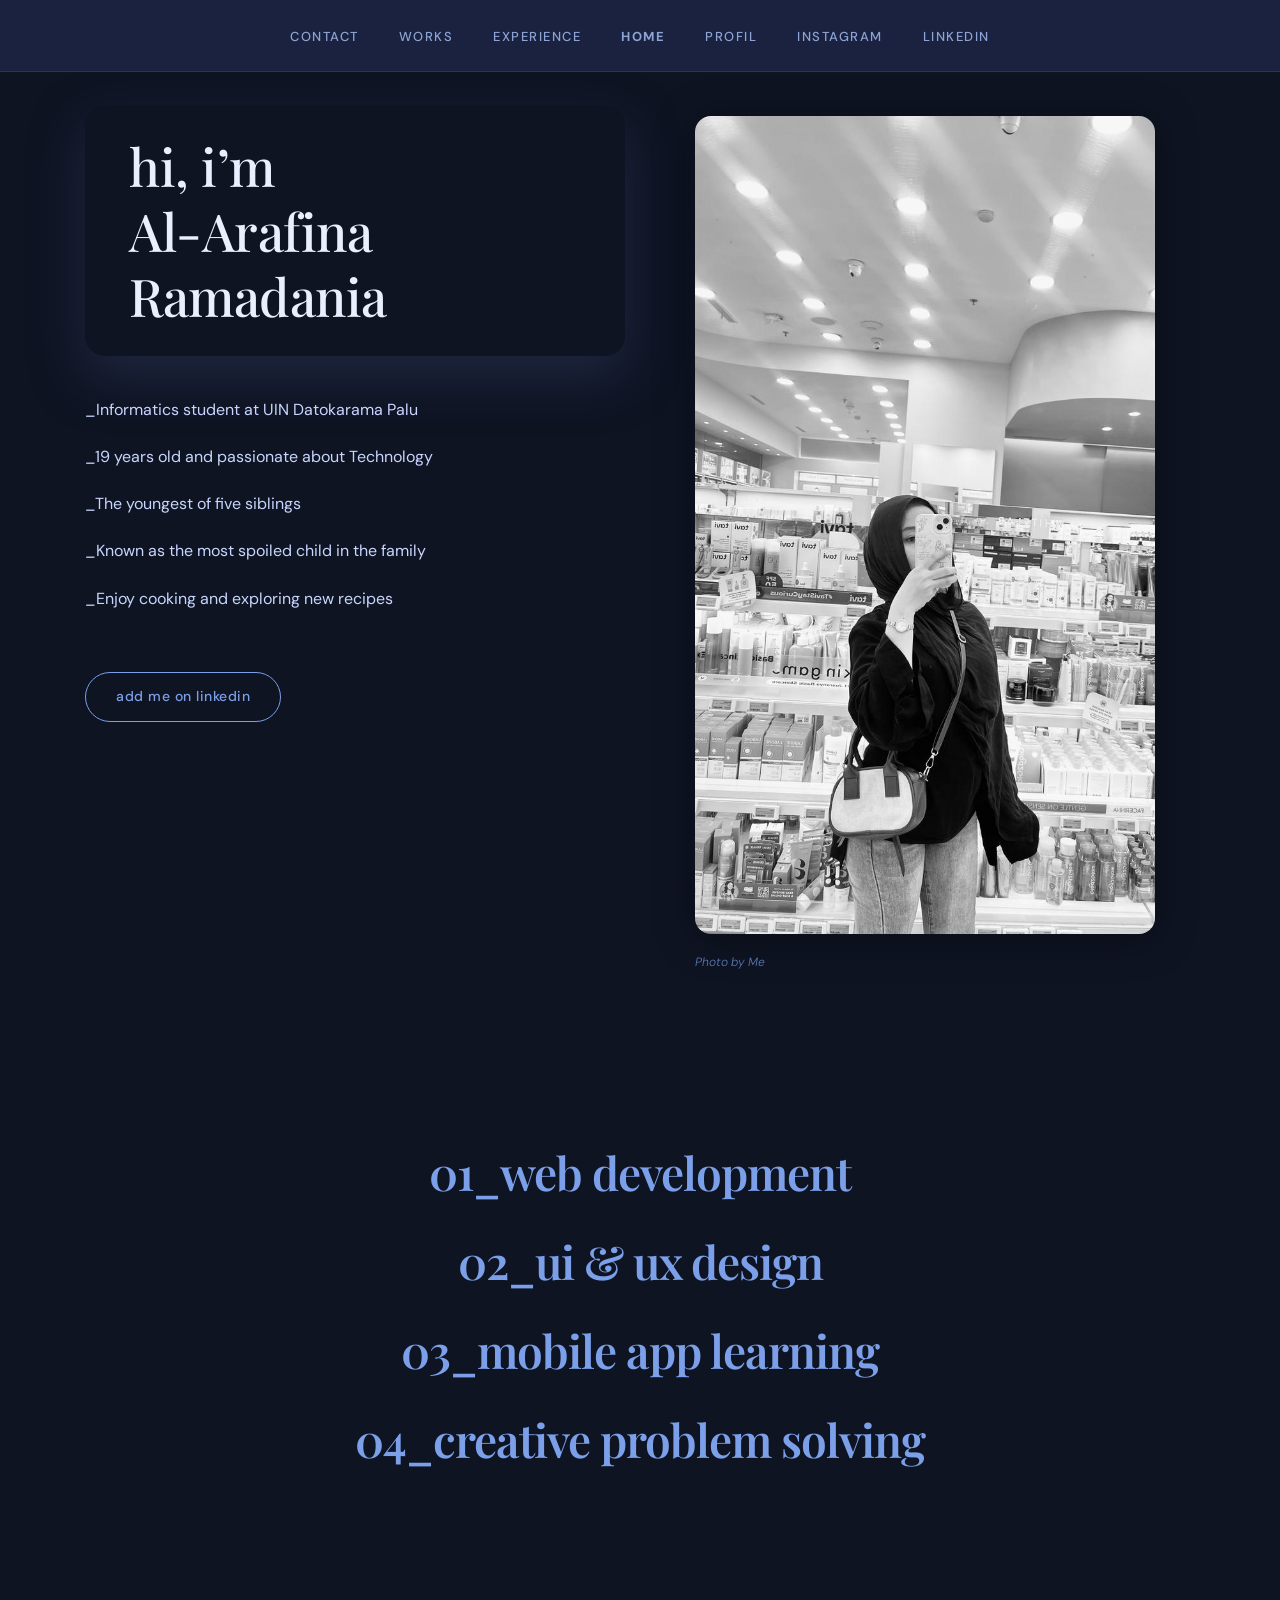
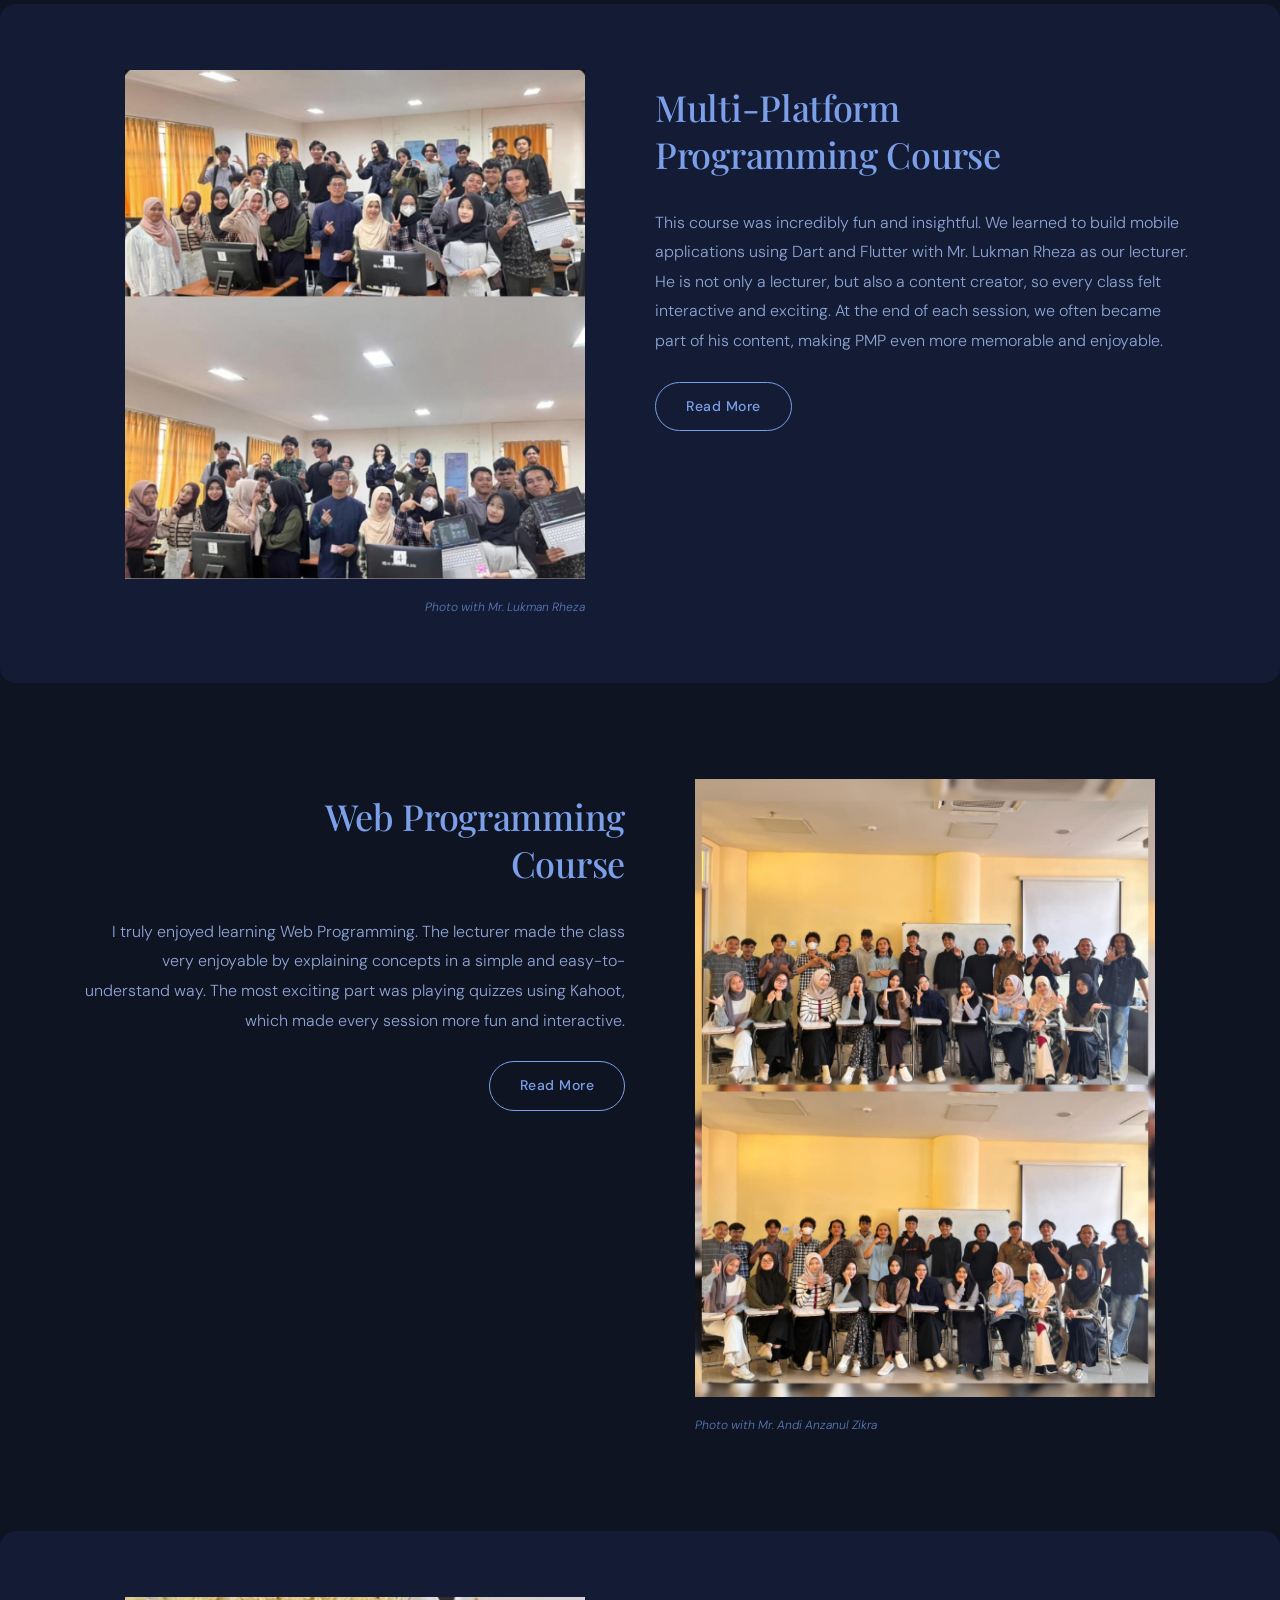
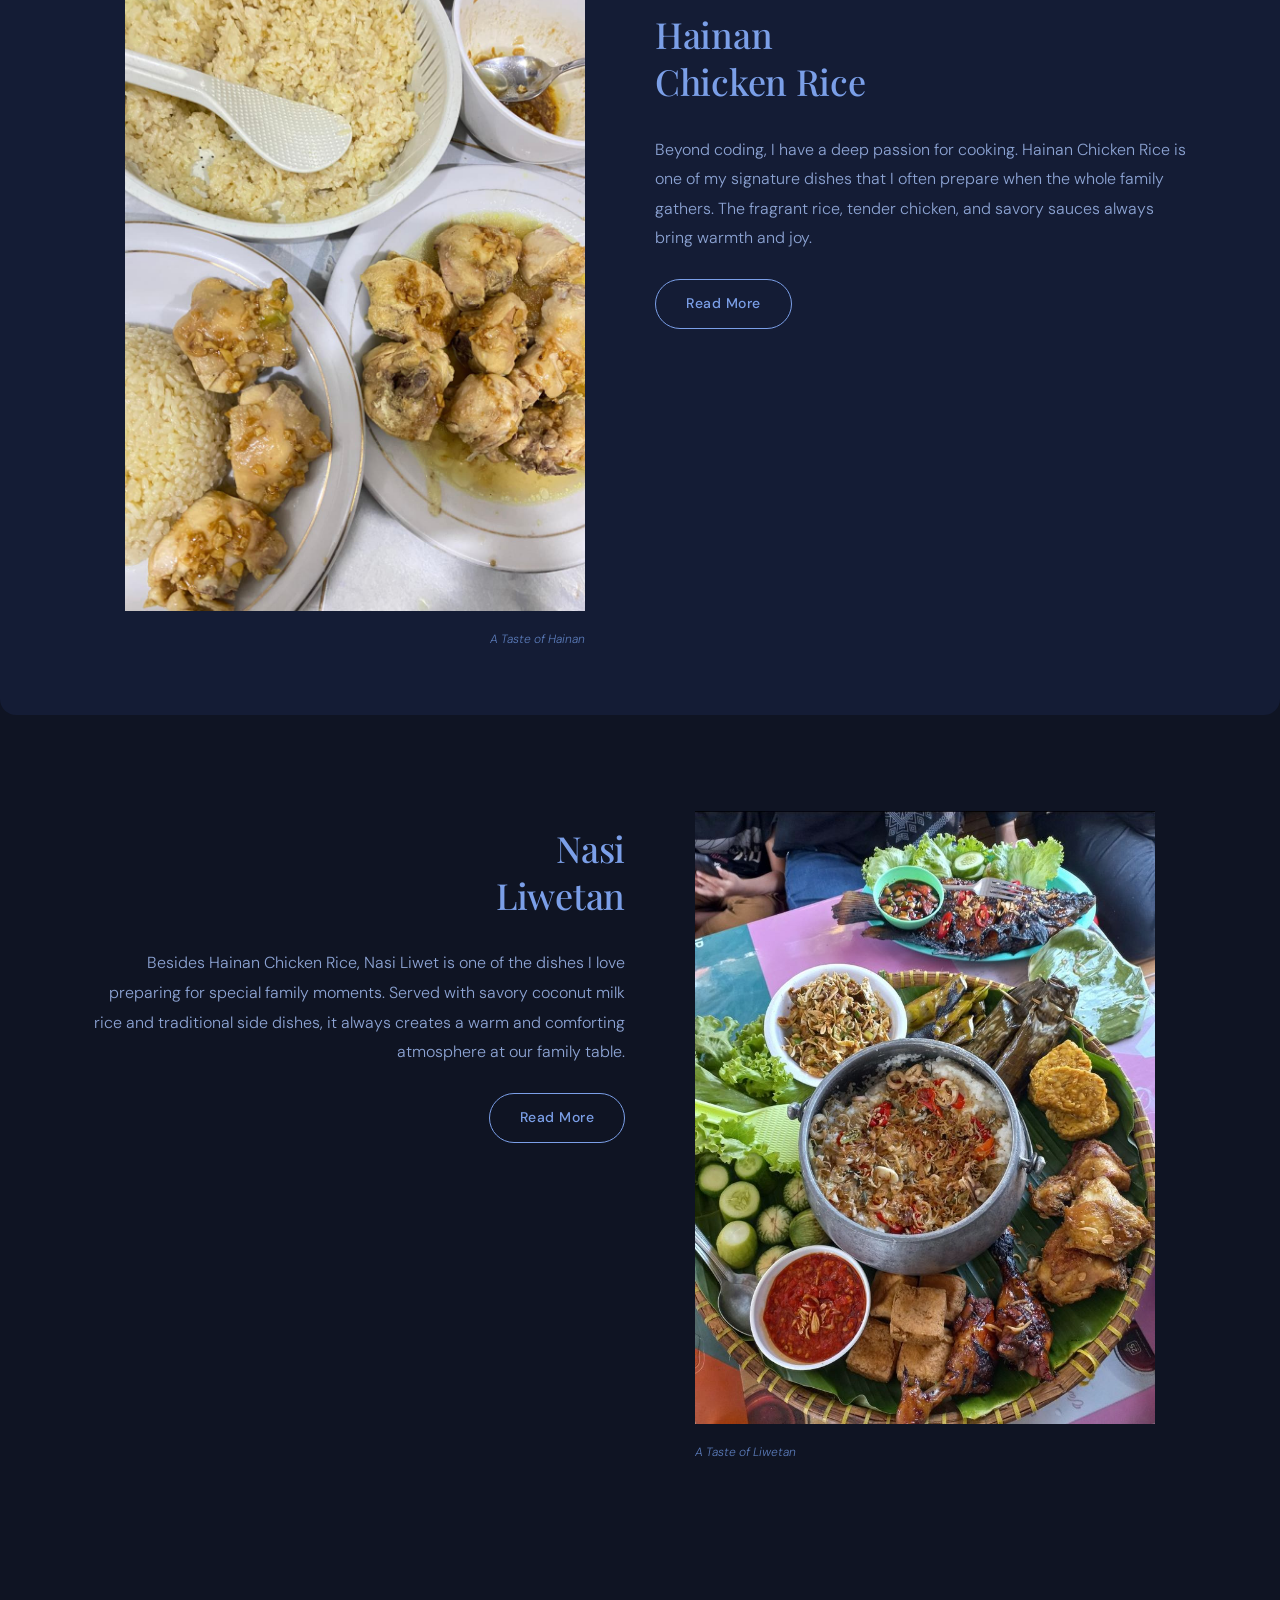
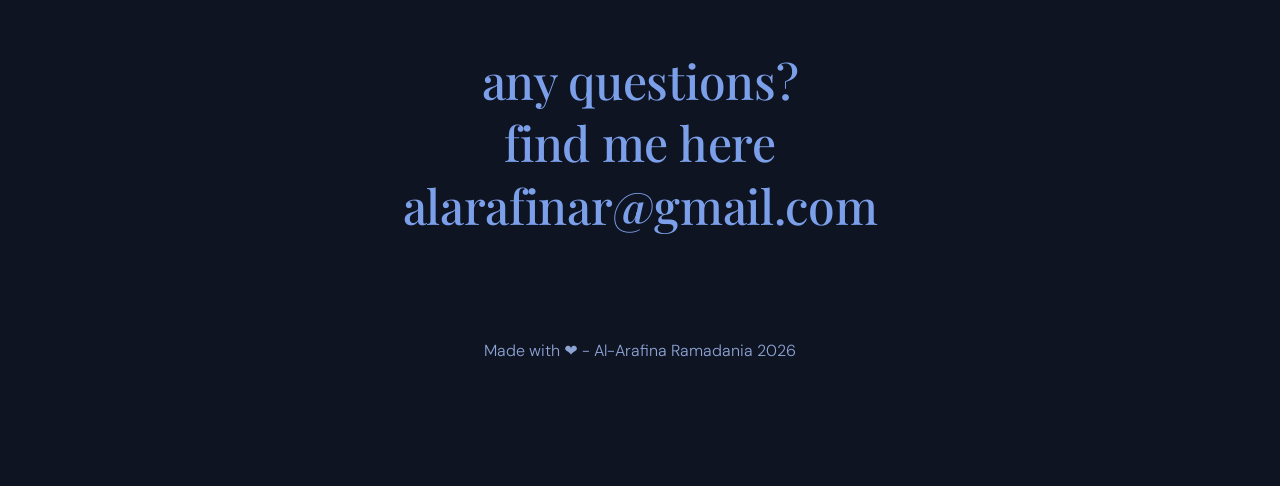
==== index.html @ 49adbb03 "upload UTS" ====
<!DOCTYPE html>
<html lang="id">
<head>
  <meta charset="utf-8">
  <meta name="viewport" content="width=device-width, initial-scale=1.0">
  <title>Portfolio - Al-Arafina Ramadania</title>
  <link rel="stylesheet" href="css/bootstrap-grid.css" type="text/css">
  <link rel="stylesheet" href="css/styles.css" type="text/css">
  <link href="https://fonts.googleapis.com/css2?family=Inknut+Antiqua:wght@300;400;500;600;700;800;900&display=swap" rel="stylesheet">
</head>
<body>
  <nav>
    <ul>
      <li><a href="#contact">contact</a></li>
      <li><a href="#works">works</a></li>
      <li><a href="#">experience</a></li>
      <li><a href="index.html"><strong>Home</strong></a></li>
      <li><a href="profil.html">profil</a></li>
      <li><a href="https://www.instagram.com/stretchdaisies_?" target="_blank">instagram</a></li>
      <li><a href="#">linkedin</a></li>
    </ul>
  </nav>

  <header>
    <div class="container">
      <div class="row">
        <!-- Right Column - Text -->
        <div class="col-sm">
          <h1>hi, i’m<br>Al-Arafina Ramadania</h1>
          <ul>
            <li>_Informatics student at UIN Datokarama Palu</li>
            <li>_19 years old and passionate about Technology</li>
            <li>_The youngest of five siblings</li>
            <li>_Known as the most spoiled child in the family</li>
            <li>_Enjoy cooking and exploring new recipes</li>
          </ul>
          <a href="#" class="button">add me on linkedin</a>
        </div>

        <!-- Left Column - Photo -->
        <div class="col-sm">
          <figure>
            <img src="img/fina.jpeg" class="intro-img" alt="Al-Arafina">
            <figcaption>Photo by Me</figcaption>
          </figure>
        </div>
      </div>
    </div>
  </header>

  <section>
    <ul class="skill-list">
      <li>01_web development</li>
      <li>02_ui & ux design</li>
      <li>03_mobile app learning</li>
      <li>04_creative problem solving</li>
    </ul>
  </section>

  <!-- ==================== PROJECTS ==================== -->
   <!-- Project 1 - PMP -->
  <section id="PMP">
	<section class="project blue">
      <div class="container">
        <div class="row">
          <div class="col-sm">
            <figure>
              <img src="img/PMP.jpeg" alt="PMP">
              <figcaption class="right-alignment">Photo with Mr. Lukman Rheza</figcaption>
            </figure>
          </div>
          <div class="col-sm">
            <h2>Multi-Platform<br>Programming Course</h2>
            <p>This course was incredibly fun and insightful. We learned to build mobile applications using Dart and Flutter with Mr. Lukman Rheza as our lecturer. He is not only a lecturer, but also a content creator, so every class felt interactive and exciting. At the end of each session, we often became part of his content, making PMP even more memorable and enjoyable.</p>
            <a href="detail.html" class="button">Read More</a>
          </div>
        </div>
      </div>
    </section>
  </section>


<!-- Project 2 - Pemrograman Web -->
	<section id="Pw">
    <section class="project">
      <div class="container">
        <div class="row">
          <div class="col-sm right-alignment">
            <h2>Web Programming<br>Course</h2>
            <p>I truly enjoyed learning Web Programming. The lecturer made the class very enjoyable by explaining concepts in a simple and easy-to-understand way. The most exciting part was playing quizzes using Kahoot, which made every session more fun and interactive.</p>
            <a href="detail2.html" class="button">Read More</a>
          </div>
          <div class="col-sm">
            <figure>
              <img src="img/Pw.jpeg" alt="Pw">
              <figcaption>Photo with Mr. Andi Anzanul Zikra</figcaption>
            </figure>
          </div>
        </div>
      </div>
    </section>
	</section>

 <!-- Project 3 - Hainan Chicken Rice -->
	<section id="Hainan">
		<section class="project blue">
      <div class="container">
        <div class="row">
          <div class="col-sm">
            <figure>
              <img src="img/cook.jpeg" alt="Hainan Chicken Rice">
              <figcaption class="right-alignment">A Taste of Hainan</figcaption>
            </figure>
          </div>
          <div class="col-sm">
            <h2>Hainan<br>Chicken Rice</h2>
            <p>Beyond coding, I have a deep passion for cooking. Hainan Chicken Rice is one of my signature dishes that I often prepare when the whole family gathers. The fragrant rice, tender chicken, and savory sauces always bring warmth and joy.</p>
            <a href="detail3.html" class="button">Read More</a>
          </div>
        </div>
      </div>
    </section>
	</section>


    <!-- Project 4 - Nasi Liwet -->
	<section id="Nasi Liwet">
    <section class="project">
      <div class="container">
        <div class="row">
          <div class="col-sm right-alignment">
            <h2>Nasi<br>Liwetan</h2>
            <p>Besides Hainan Chicken Rice, Nasi Liwet is one of the dishes I love preparing for special family moments. Served with savory coconut milk rice and traditional side dishes, it always creates a warm and comforting atmosphere at our family table.</p>
            <a href="detail4.html" class="button">Read More</a>
          </div>
          <div class="col-sm">
            <figure>
              <img src="img/Liwet.jpg" alt="Nasi Liwetan">
              <figcaption>A Taste of Liwetan</figcaption>
            </figure>
          </div>
        </div>
      </div>
    </section>
	</section>

  <footer id="contact">
    <h2>any questions?<br>find me here <br>alarafinar@gmail.com</h2>
    <p>Made with ❤️ - Al-Arafina Ramadania 2026</p>
  </footer>

</body>
</html>
---- css/styles.css ----
@import url('https://fonts.googleapis.com/css2?family=Playfair+Display:wght@400;500;600&family=DM+Sans:wght@300;400;500&display=swap');

body {
    font-family: 'DM Sans', system-ui, -apple-system, sans-serif;
    line-height: 1.7;
    margin: 0;
    padding: 0;
    background-color: #0f1423;
    color: #c8d6ff;
}

body, ul {
    margin: 0;
    padding: 0;
}

h1, h2, .skill-list {
    font-family: 'Playfair Display', serif;
    font-weight: 500;
}

img {
    max-width: 100%;
}

nav {
    background-color: #1a2240;
    position: fixed;
    z-index: 1;
    width: 100%;
    border-bottom: 1px solid rgba(123, 159, 232, 0.15);
}

nav ul {
    margin: 0 auto;
    text-align: center;
    padding: 22px 30px;
}

nav ul li {
    display: inline-block;
    margin: 0 18px;
    padding: 0;
    text-transform: uppercase;
    letter-spacing: 1.5px;
    font-size: 13px;
    font-weight: 500;
}

nav li a {
    text-decoration: none;
    color: #8da4d4;
    transition: color 0.3s;
}

nav li a:hover {
    color: #ffffff;
    text-decoration: none;
}

header {
    top: 70px;
    position: relative;
    margin-bottom: 220px;
    background-image: url('../img/background.png');
    background-repeat: no-repeat;
    background-size: cover;
    background-position-y: -140px;
}

h1 {
    font-size: 52px;
    line-height: 1.25;
    color: #e8efff;
    padding: 28px 44px;
    border-radius: 20px;
    display: block;
    box-shadow: 0 20px 50px rgba(45, 58, 94, 0.5);
    margin-bottom: 40px;
    letter-spacing: -0.5px;
}

h2 {
    font-size: 36px;
    line-height: 1.3;
    color: #7b9fe8;
    letter-spacing: -0.3px;
}

h1, h2 {
    font-weight: 500;
}

p {
    line-height: 1.85;
    color: #8da4d4;
    font-size: 16px;
    font-weight: 300;
}

ul li {
    list-style: none;
    margin: 20px 0;
}

li.empty {
    width: 50px;
    border-top: 1px solid rgba(123, 159, 232, 0.4);
    top: -5px;
    position: relative;
}

.button {
    border: 1.5px solid #7b9fe8;
    font-size: 14px;
    border-radius: 30px;
    text-decoration: none;
    color: #7b9fe8;
    padding: 12px 30px;
    margin-top: 40px;
    display: inline-block;
    transition: all 0.4s ease;
    font-weight: 500;
    letter-spacing: 0.5px;
}

.button:hover {
    background: #7b9fe8;
    color: #0f1423;
    transform: translateY(-3px);
    box-shadow: 0 10px 30px rgba(123, 159, 232, 0.3);
}

figcaption {
    font-size: 12px;
    margin-top: 10px;
    color: #5a7ab8;
    font-style: italic;
    font-weight: 300;
}

.intro-img {
    box-shadow: 0 4px 40px rgba(0, 0, 0, 0.4);
    margin-top: 30px;
    border-radius: 16px;
}

.skill-list {
    text-align: center;
    font-size: 46px;
    line-height: 150%;
    margin-bottom: 130px;
    color: #7b9fe8;
    font-weight: 600;
    letter-spacing: -1px;
}

.project {
    margin: 30px 0;
    padding: 50px;
}

.project2 {
    margin: 30px 0;
    padding: 50px;
}

.blue {
    background-color: #141c35;
    border-radius: 16px;
}

.project .button {
    margin-top: 10px;
}

footer {
    text-align: center;
    margin: 120px 0;
}

footer h2 {
    font-size: 48px;
    margin-bottom: 100px;
    color: #7b9fe8;
}

.right-alignment {
    text-align: right;
}
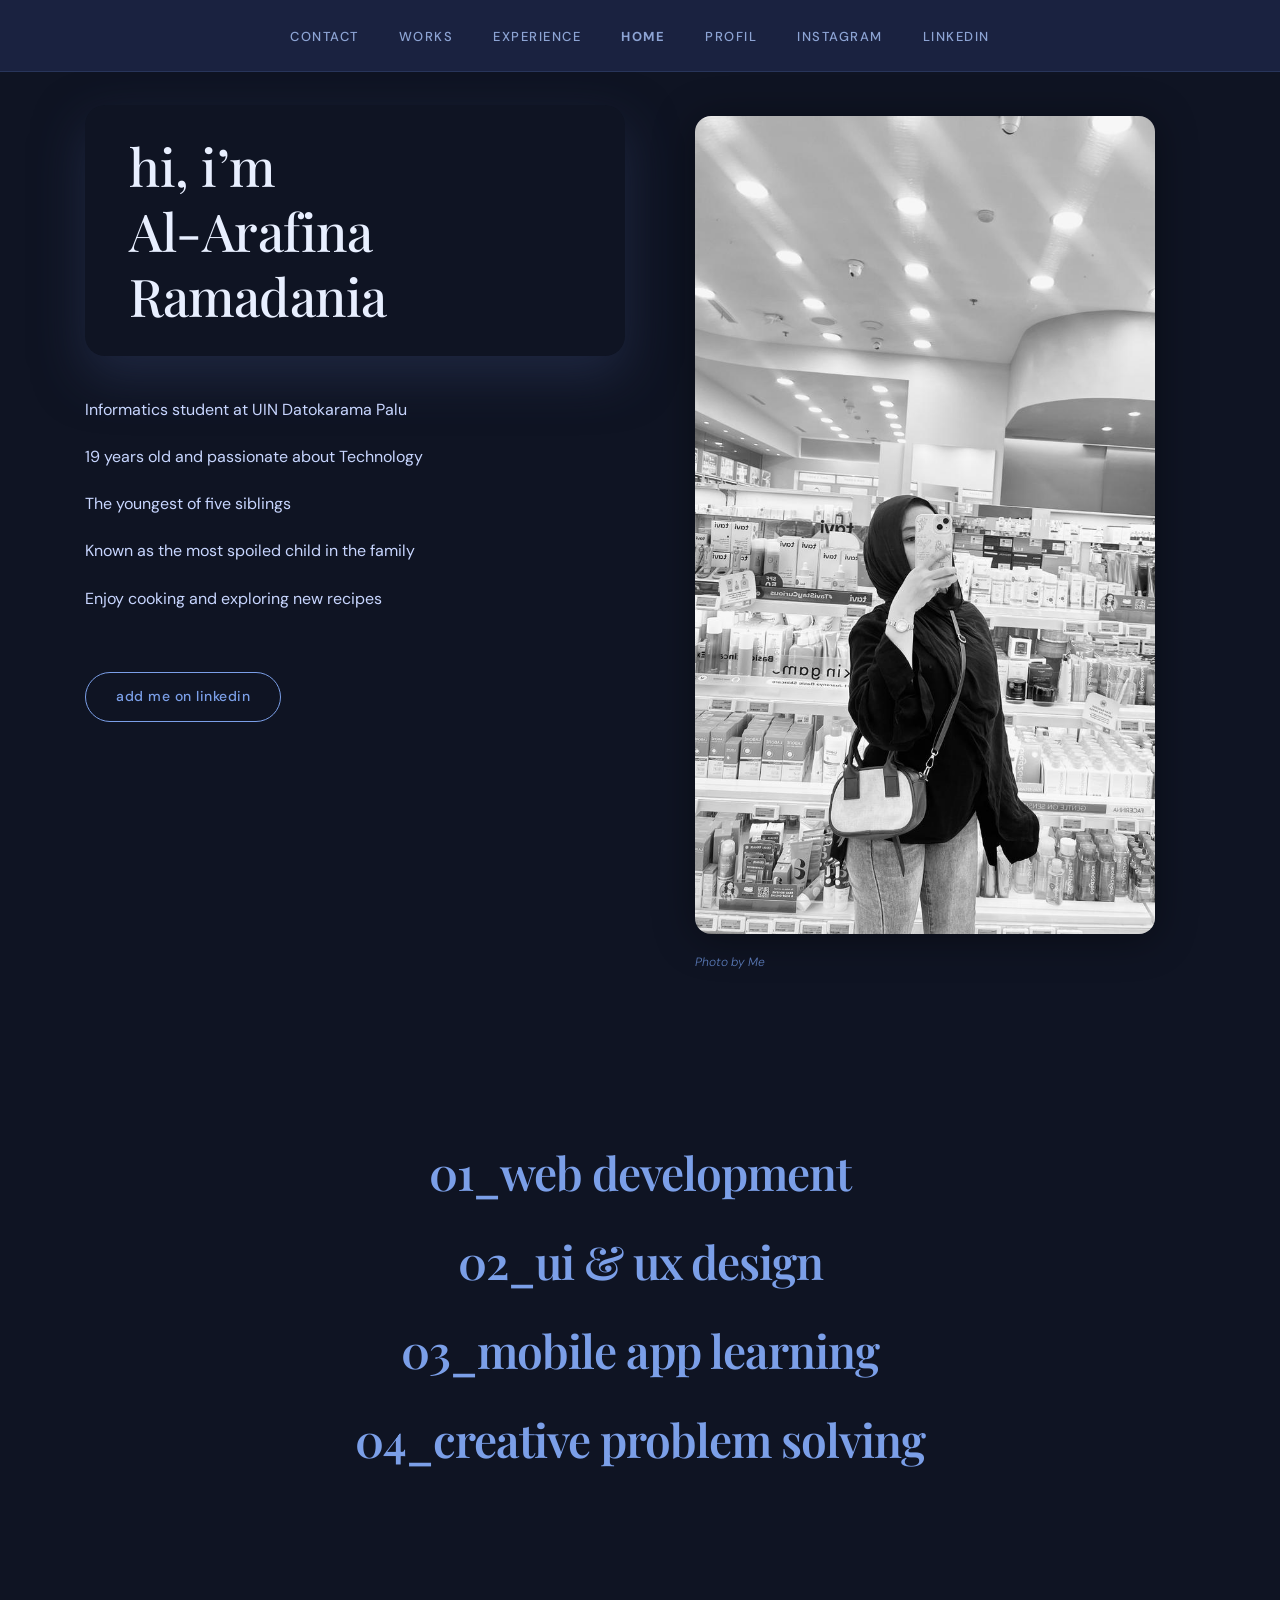
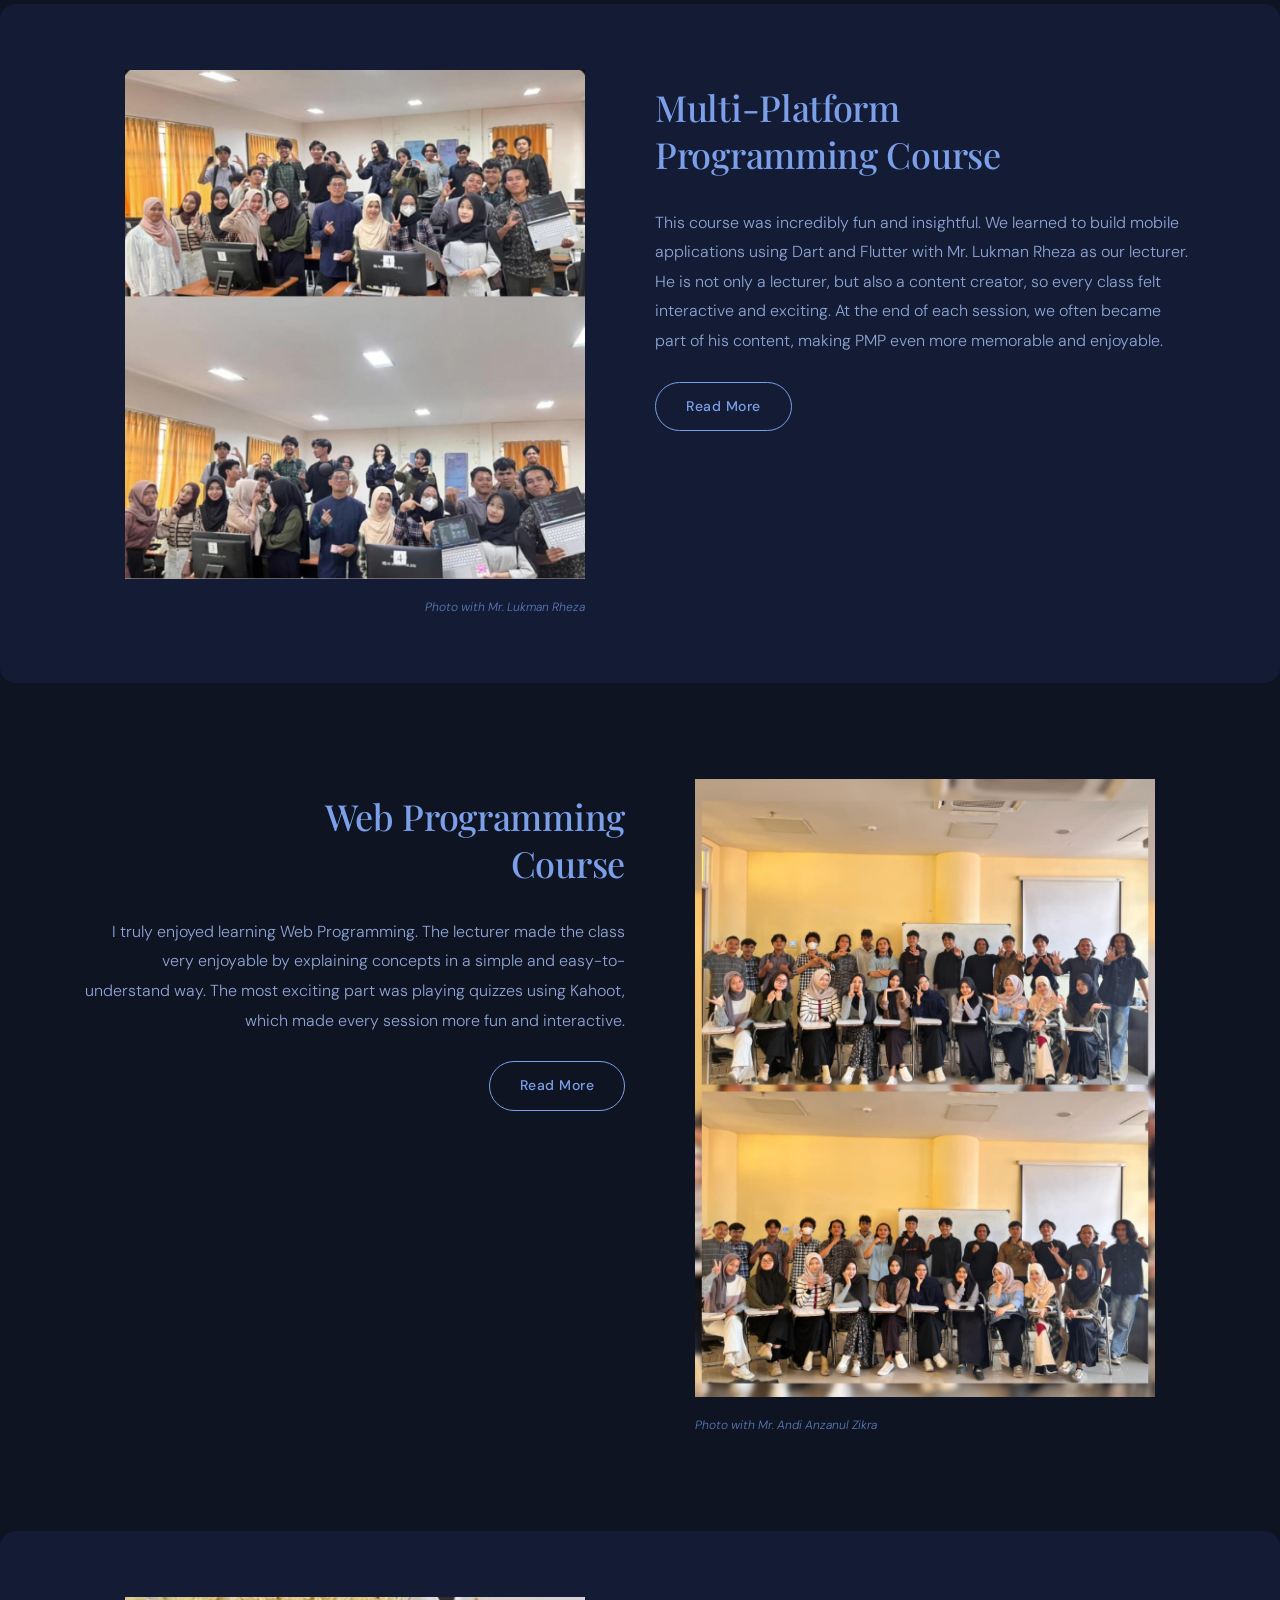
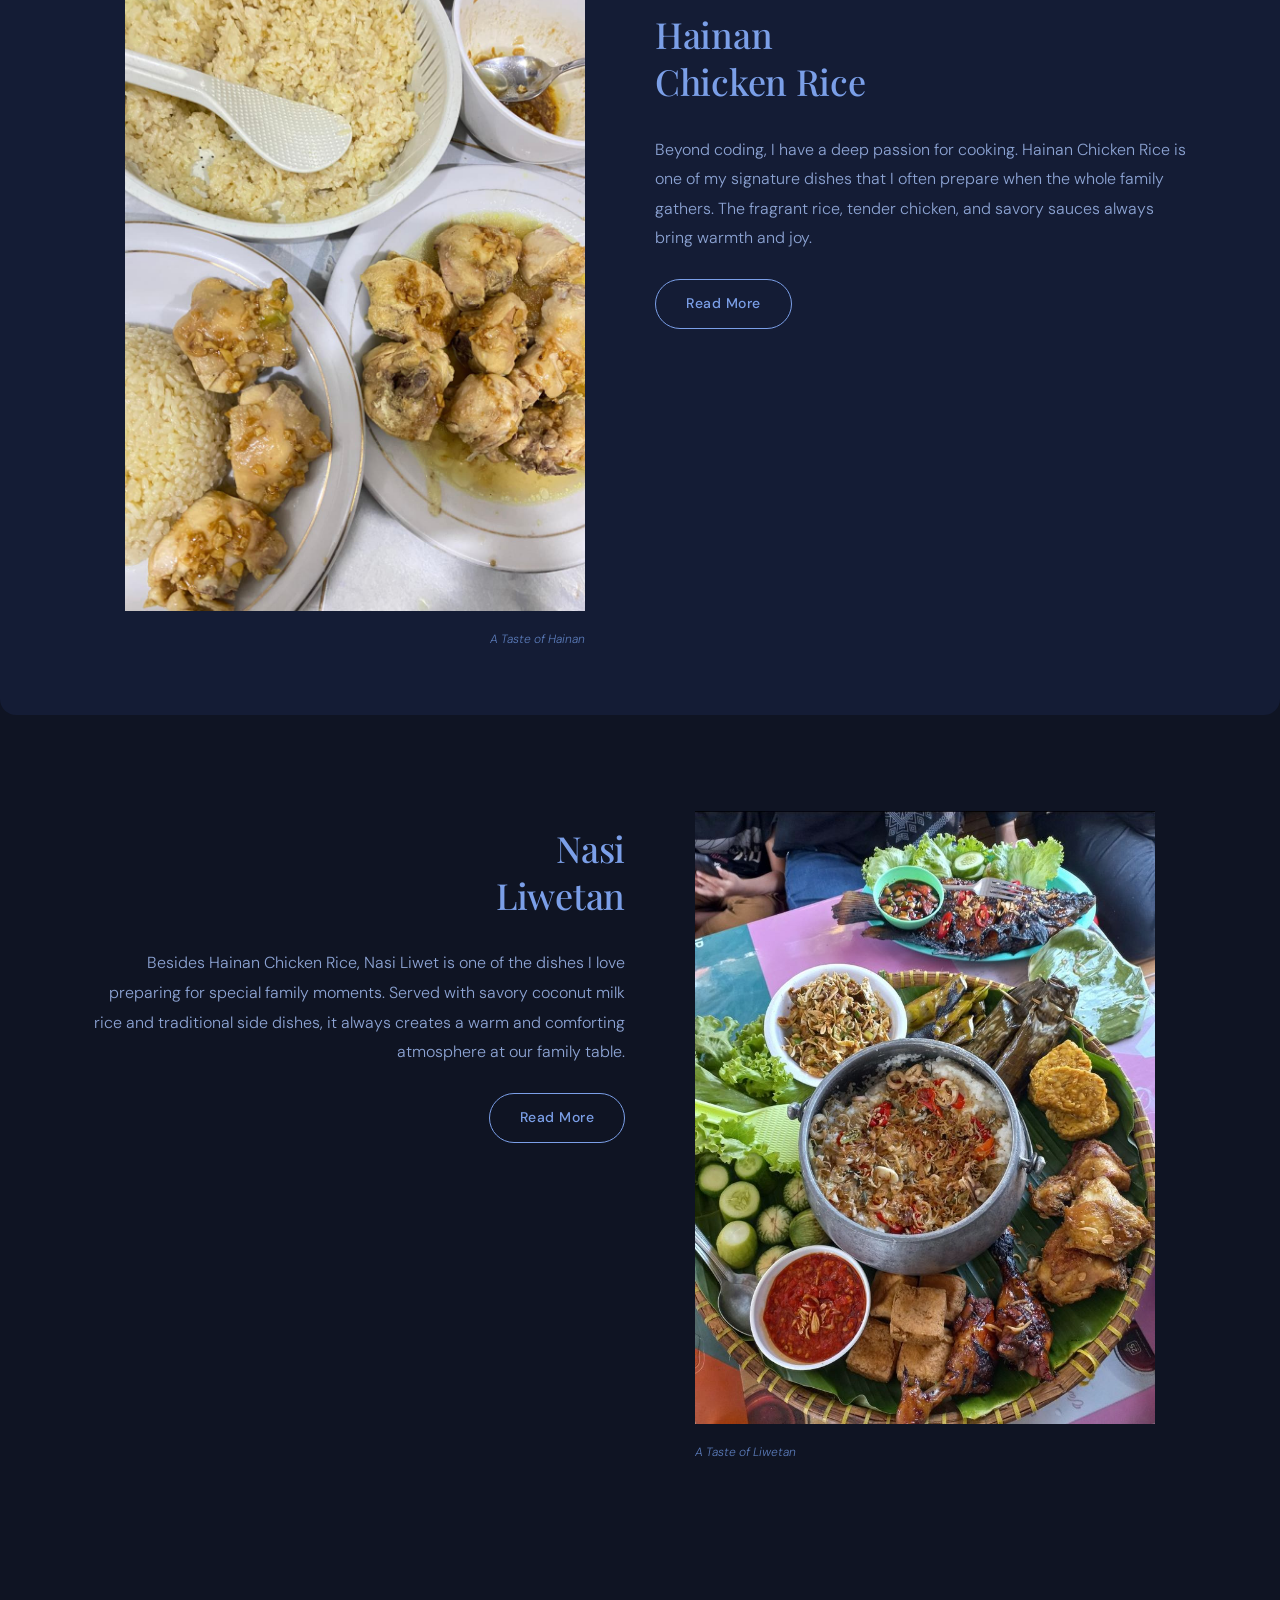
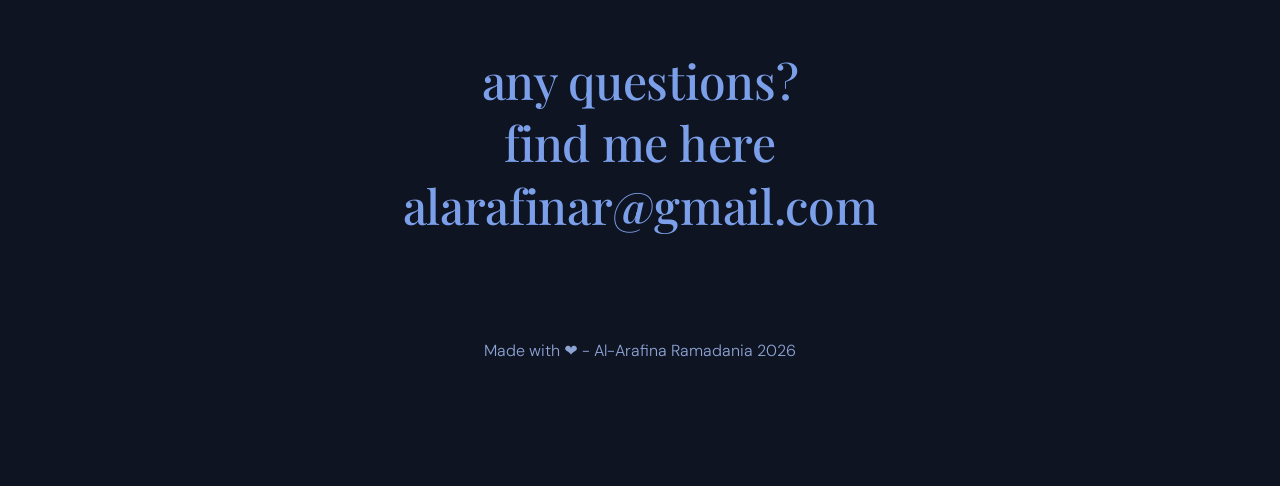
==== commit ca93ae2f: "Update index.html" ====
--- a/index.html
+++ b/index.html
@@ -24,20 +24,20 @@
   <header>
     <div class="container">
       <div class="row">
-        <!-- Right Column - Text -->
+        
         <div class="col-sm">
           <h1>hi, i’m<br>Al-Arafina Ramadania</h1>
           <ul>
-            <li>_Informatics student at UIN Datokarama Palu</li>
-            <li>_19 years old and passionate about Technology</li>
-            <li>_The youngest of five siblings</li>
-            <li>_Known as the most spoiled child in the family</li>
-            <li>_Enjoy cooking and exploring new recipes</li>
+            <li>Informatics student at UIN Datokarama Palu</li>
+            <li>19 years old and passionate about Technology</li>
+            <li>The youngest of five siblings</li>
+            <li>Known as the most spoiled child in the family</li>
+            <li>Enjoy cooking and exploring new recipes</li>
           </ul>
           <a href="#" class="button">add me on linkedin</a>
         </div>
 
-        <!-- Left Column - Photo -->
+        
         <div class="col-sm">
           <figure>
             <img src="img/fina.jpeg" class="intro-img" alt="Al-Arafina">
@@ -57,7 +57,7 @@
     </ul>
   </section>
 
-  <!-- ==================== PROJECTS ==================== -->
+  
    <!-- Project 1 - PMP -->
   <section id="PMP">
 	<section class="project blue">
@@ -150,4 +150,4 @@
   </footer>
 
 </body>
-</html>+</html>
